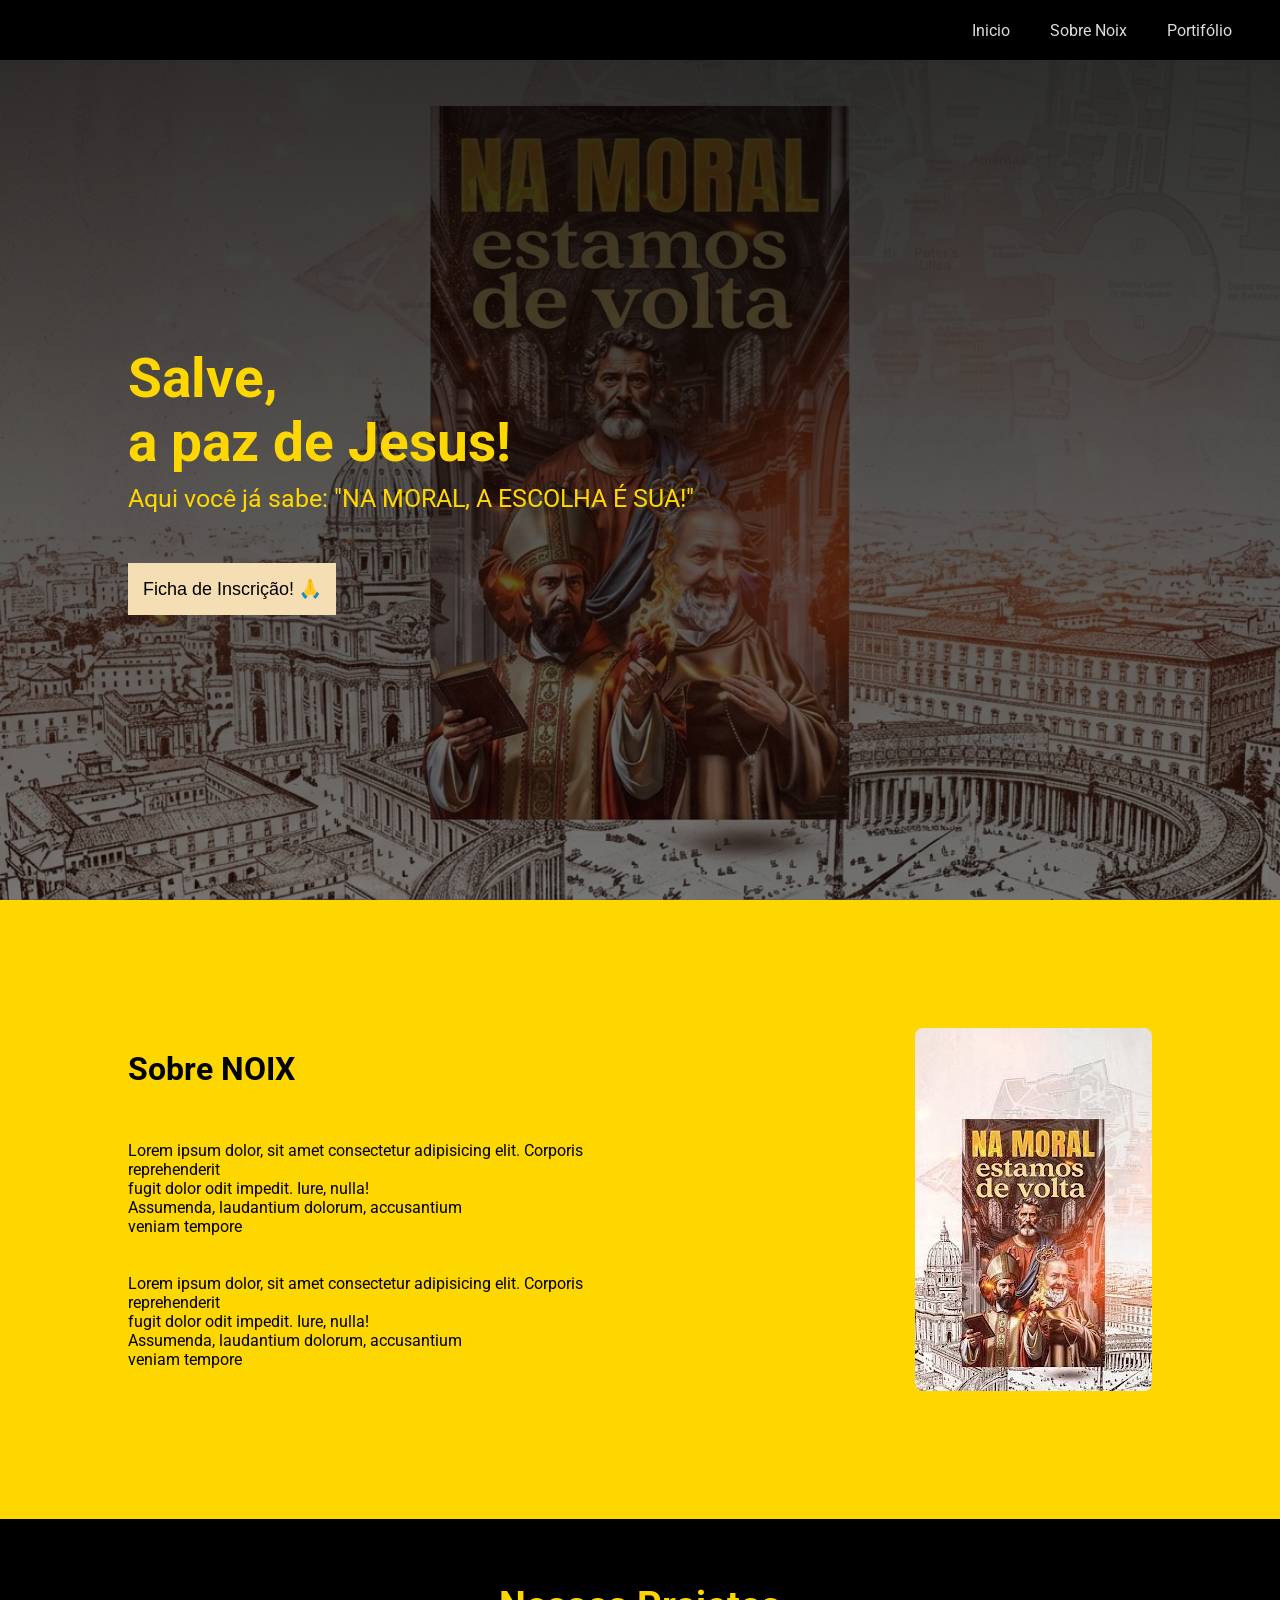
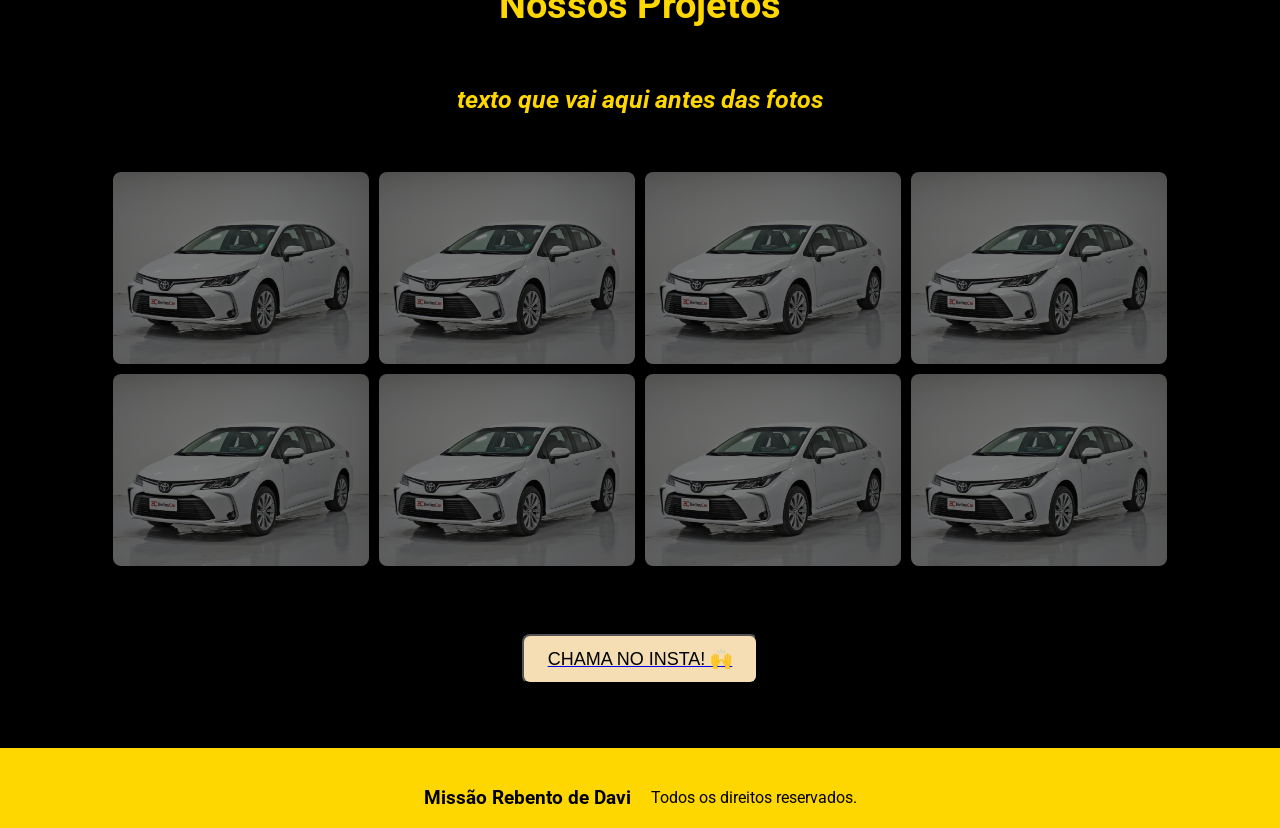
==== index.html @ 94bd3192 "Primeiro commit - Evolucao_DEV" ====
<!DOCTYPE html>
<html lang="pt-br">
<head>
    <meta charset="UTF-8">
    <meta name="viewport" content="width=device-width, initial-scale=1.0">
    <link rel="preconnect" href="https://fonts.googleapis.com">
    <link rel="preconnect" href="https://fonts.gstatic.com" crossorigin>
    <link href="https://fonts.googleapis.com/css2?family=Roboto:wght@400;700&display=swap" rel="stylesheet">
    <link rel = "stylesheet" href="style.css"/>
    <title>First Site</title>
</head>
<body>

    <!-- botoes de navegação -->


    <nav class="nav">
        <ul class="nav-list">
            <li><a href="#inicio">Inicio </a>
            </li>
            <li><a href="#sobre">Sobre Noix </a>
            </li>
            <li><a href="#portifolio">Portifólio </a>
            </li>

        </ul>
    </nav>

    <!-- Cabeçalho -->

<section id="inicio" class="main">
<div>
    <h1>Salve,<br>a paz de Jesus!</h1>
    <p>Aqui você já sabe: "NA MORAL, A ESCOLHA É SUA!"</p>
    <a href="https://docs.google.com/forms/d/e/1FAIpQLScG0cNOHrJ1CLUY8dJJJZNejmIAFOC_ncJY0PBA5OErvrOQdg/viewform?usp=publish-editor">
    <button class="btn">
        Ficha de Inscrição! 🙏
        </button>
    </a>
</div>

</section>

<!-- texto sobre... -->

<section id="sobre" class="sobre">

    <div>
        <h2>Sobre NOIX</h2><br><br>
        <p>Lorem ipsum dolor, sit amet consectetur 
            adipisicing elit. Corporis reprehenderit<br>
            fugit dolor odit impedit. Iure, nulla!<br>
            Assumenda, laudantium dolorum, accusantium <br>
            veniam tempore </p> 
            <br><br>
            <p>Lorem ipsum dolor, sit amet consectetur 
            adipisicing elit. Corporis reprehenderit<br>
            fugit dolor odit impedit. Iure, nulla!<br>
            Assumenda, laudantium dolorum, accusantium <br>
            veniam tempore </p>
    </div>
    <img src="images/WhatsApp Image 2026-03-04 at 14.34.53.jpeg">
</section>

<!-- fotos e portifolio -->

<section id="portifolio" class="portfolio">
    <h2>Nossos Projetos</h2><br><br>
        <p>texto que vai aqui antes das fotos</p><br><br>
        <div class="portifolio-list">
            <img src="images/corolla.jpg" alt="corolla">
            <img src="images/corolla.jpg" alt="corolla">
            <img src="images/corolla.jpg" alt="corolla">
            <img src="images/corolla.jpg" alt="corolla">
        </div>
        <div class="portifolio-list">
            <img src="images/corolla.jpg" alt="corolla">
            <img src="images/corolla.jpg" alt="corolla">
            <img src="images/corolla.jpg" alt="corolla">
            <img src="images/corolla.jpg" alt="corolla">        
    </div><br><br>
    <a href="https://www.instagram.com/rebento_dedavi?utm_source=ig_web_button_share_sheet&igsh=ZDNlZDc0MzIxNw==" target="_blank">
        <button class="action">CHAMA NO INSTA! 🙌</button>
    </a>
    
</section>

<!-- Rodape -->

<section class="rodape">
    <h3>
        <a href="https://www.instagram.com/rebento_dedavi?utm_source=ig_web_button_share_sheet&igsh=ZDNlZDc0MzIxNw=="> Missão Rebento de Davi </a>
    </h3>
    <p>Todos os direitos reservados.</p>
    </section>


</body>
</html>
---- style.css ----
*{
  margin:0;
  padding:0;
  box-sizing:border-box;
}

body {
font-family:'Roboto', sans-serif;
}
/* coloquei para a transição da pagina ficar suave */
html{
  scroll-behavior: smooth;
}

.nav{
  background-color: black;
  height: 60px;
  width: 100%;
  display: flex;
  justify-content: flex-end;
  /* para a caixa de menu ficar acompanhando a tela stick */
  position: sticky; 
  top: 0;
  z-index: 10;
}
.nav-list{
  display: flex; 
  text-align: center;
  list-style: none;
  align-items: center;
  margin-right:28px;

}
.nav-list a{
  text-decoration: none;
  color: #ddd;
  padding: 20px;
}
.nav-list a:hover{
  color: gold;
}
/* inicio da sessão do corpo da página */
.main{
  width: 100%;
  background-color: black;
  height: calc(100vh - 60px);
  background-image: linear-gradient(rgba(0, 0, 0, 0.808), rgba(0, 0, 0, 0.521)), url(images/IMG_6718.PNG);
  background-size: cover;
  background-position: center;
  display: flex;
  align-items: center;
  padding-left: 10%;
}
.main h1{
  color:gold;
  font-size: 55px;
}
.main p{
  color:gold;
  font-size: 25px;
  margin-bottom: 50px;
  margin-top: 10px;
}
.main button{
  cursor: pointer;
  background-color: wheat;
  border: 0;
  padding: 15px;
  font-size: 18px;
  font-weight:lighter ;
  transition: 0.7s;
}
.main button:hover{
  background-color: gold;
  transform: scale(1.1);
}
.main a{
  text-decoration: none;
  color: black;
}

.sobre{
  width: 100%;
  background-color: rgb(255, 215, 00);
  padding-left: 10%;
  padding-right: 10%;
  padding-top: 10%;
  padding-bottom: 10%;  
  display: flex;
  align-items: center;
  justify-content: space-between;
}
.sobre div{
  max-width: 50%;
  padding-right: 40px;
}

.sobre img{
  max-width: 450px;
  border-radius: 8px;
}

.sobre div h2{
  color: black;
  font-size: 32px;
  margin-bottom: 15px;
}

/* inicio da sessão de fotos */

.portfolio {
  width: 100%;
  display: flex;
  flex-direction: column;
  align-items: center;
  justify-content: center;
  background-color: rgb(0, 0, 0);
  padding-left: 10%;
  padding-right: 10%; 
  padding-top: 5%;
  padding-bottom: 5%;
  font-weight: bold;
  font-size: 25px;
  color: rgb(255, 215, 00);
}

.portfolio p{
  font-style: italic;
}

.portifolio-list{
  width: 100%;
  display: flex;
  justify-content: center;
  align-items: center;
}
.portfolio img{
  width: 25%;
  margin-left: 0.5%;
  margin-right: 0.5%;
  margin-bottom: 1%;
  border-radius: 8px;
  opacity: 0.5;
  transition: 0.7s;
}
.portfolio img:hover{
  opacity: 1;
  transform: scale(1.1);  
}

.action{
  padding: 12px 24px;
  border-radius: 8px;
  background-color:wheat;
  font-size: 18px;
  display: flex;
  align-items: center;
  justify-content: center;
  cursor: pointer;
  color: rgb(0, 0, 0);
  transition: 0.7s;
}
.action:hover{
  background-color: gold;
  transform: scale(1.1);  
}
 /* começo do rodapé */

.rodape{
  width: 100%;
  background-color: rgb(255, 215, 00);
  display: flex;
  justify-content: center;
  align-items: center;
  padding-top: 3%;
  padding-bottom: 1.5%;
  color: black;
}
.rodape a {
  text-decoration: none;
  color: black;
}
.rodape a:hover{
  color: rgba(105, 105, 105, 0.719);
}
.rodape p{
  margin-left: 20px;
}

/* responsividade pra saber até que ponto o site fica bom em qualquer tela*/
@media (max-width: 628px){
.main h1{
  font-size: 38px;
}
.main p{
  font-size: 20px;
}
.main{
  background-size: cover;
}
/* fim do main */
.sobre{
  flex-direction: column;
  align-items: center;
  justify-content: center;
  padding-left: 0;
  padding-right: 0;
  padding-top: 3;
  padding-bottom: 0;
}
.sobre div{
  max-width: 70%;
  padding-right: 0;
  padding-left: 0;
  padding-top: 0;
  padding-bottom: 0;
}
.sobre img{
  max-width: 80%;
  margin-top: 30px;
  margin-bottom: 10px;
}
.portfolio img{
  width: 28%;
  margin-left: 0.5%;
  margin-right: 0.5
}

.rodape{
  flex-direction:column;
  align-items: center;
  justify-content: center
}
.rodape p{
  margin-left: 0;
}

}
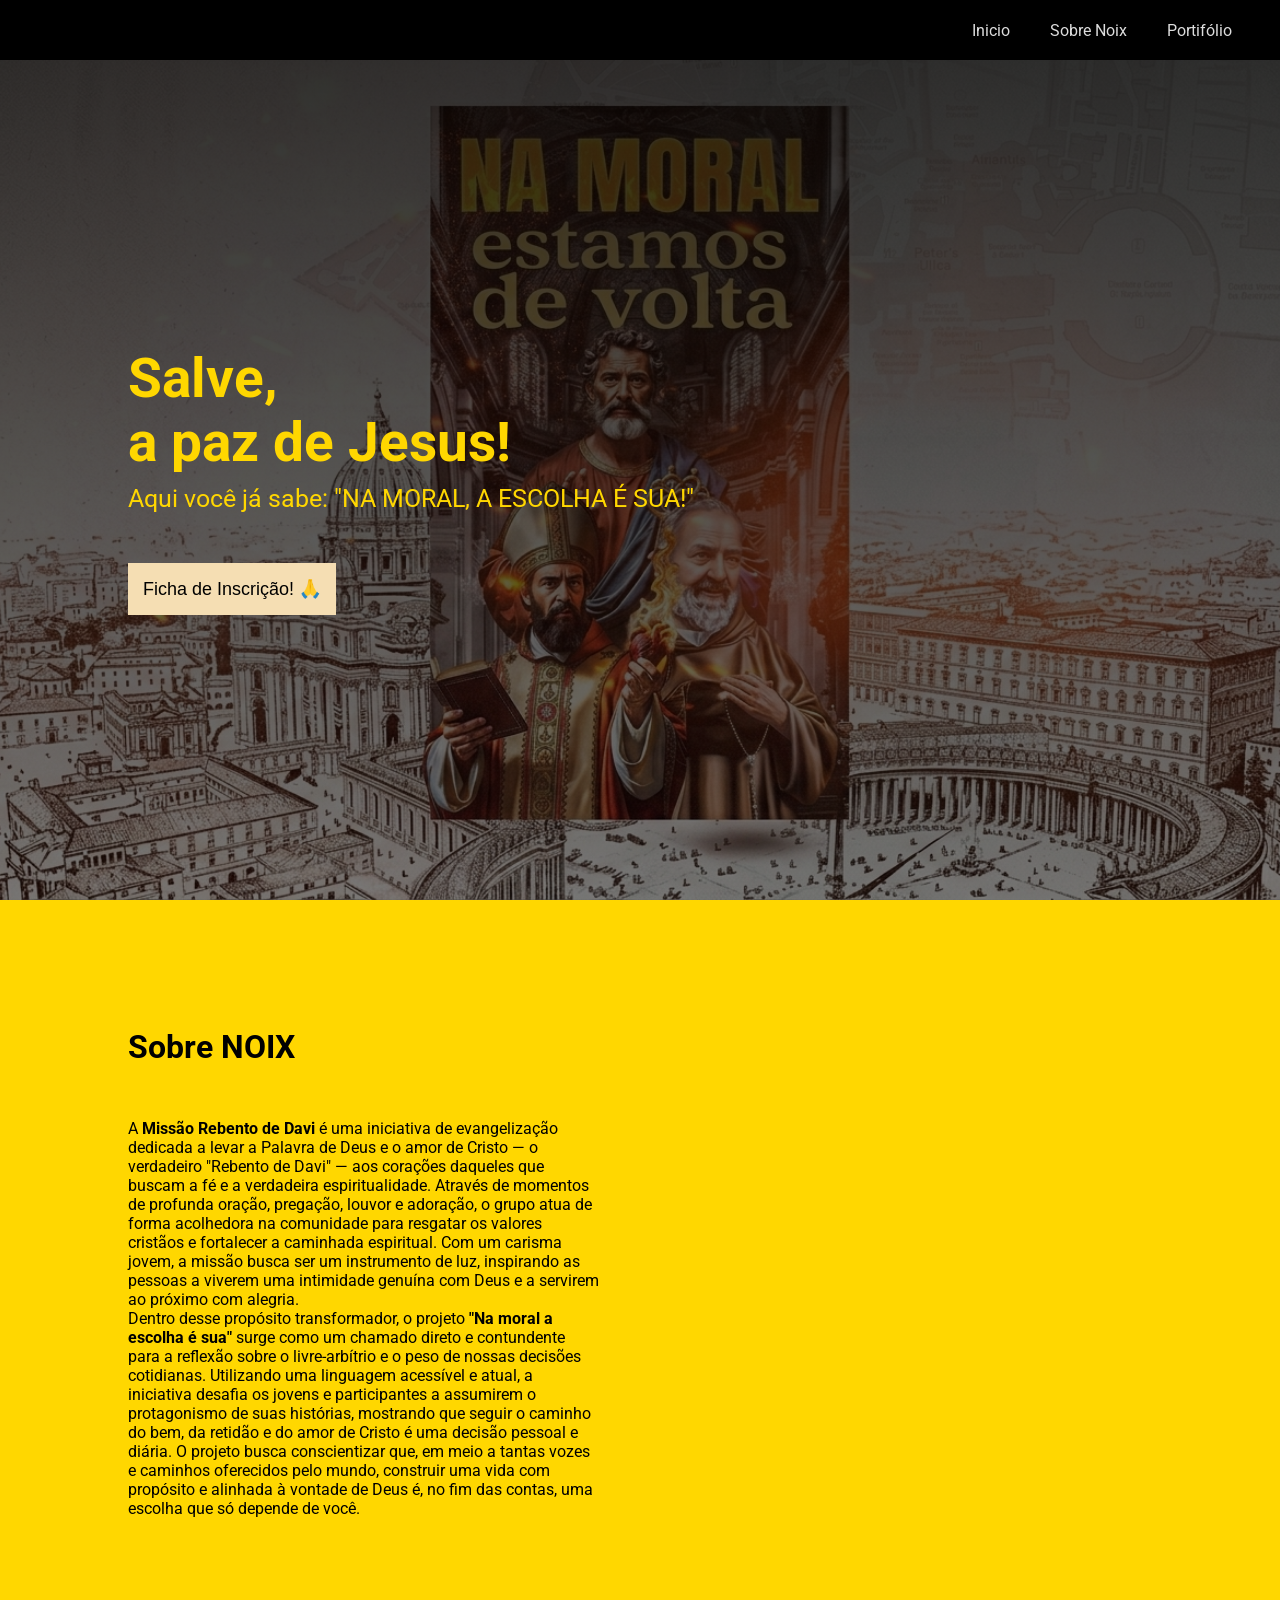
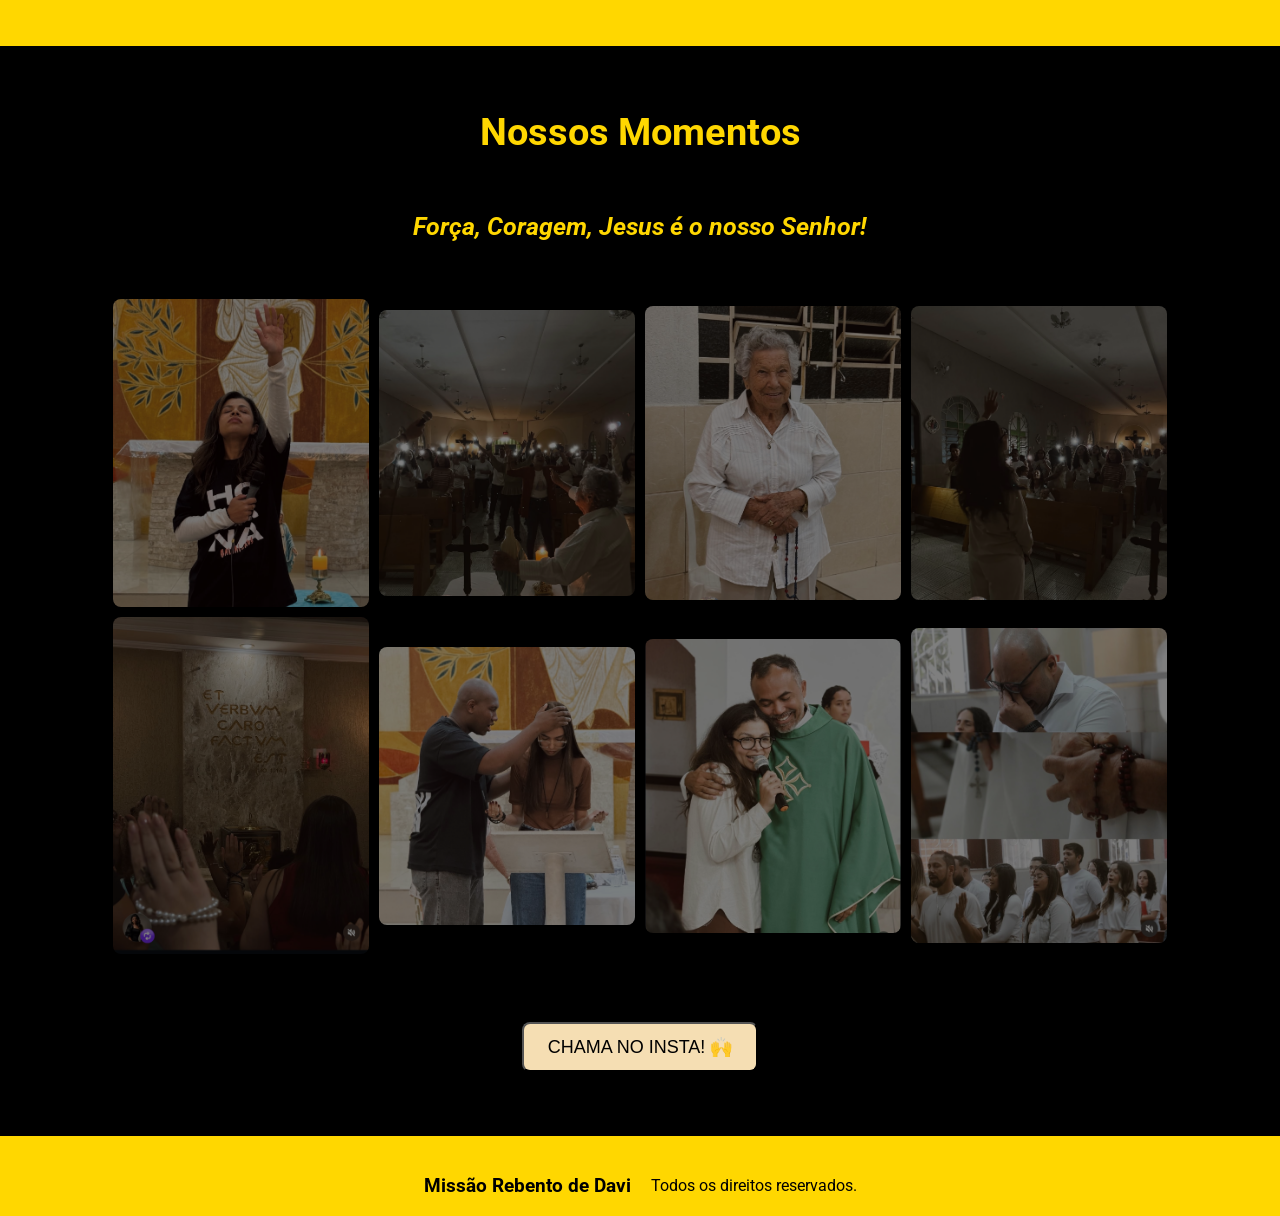
==== commit 3b401439: "Alterei as fotos e acrescentei a API da galeria fotos do instagram" ====
--- a/index.html
+++ b/index.html
@@ -11,6 +11,7 @@
 </head>
 <body>
 
+   
     <!-- botoes de navegação -->
 
 
@@ -47,39 +48,47 @@
 
     <div>
         <h2>Sobre NOIX</h2><br><br>
-        <p>Lorem ipsum dolor, sit amet consectetur 
-            adipisicing elit. Corporis reprehenderit<br>
-            fugit dolor odit impedit. Iure, nulla!<br>
-            Assumenda, laudantium dolorum, accusantium <br>
-            veniam tempore </p> 
-            <br><br>
-            <p>Lorem ipsum dolor, sit amet consectetur 
-            adipisicing elit. Corporis reprehenderit<br>
-            fugit dolor odit impedit. Iure, nulla!<br>
-            Assumenda, laudantium dolorum, accusantium <br>
-            veniam tempore </p>
+        <p> <p>A <strong>Missão Rebento de Davi</strong> é uma iniciativa de evangelização
+            dedicada a levar a Palavra de Deus e o amor de Cristo — o verdadeiro "Rebento de Davi" — aos corações daqueles 
+            que buscam a fé e a verdadeira espiritualidade. Através de momentos de profunda oração, pregação, louvor
+            e adoração, o grupo atua de forma acolhedora na comunidade para resgatar os valores cristãos
+            e fortalecer a caminhada espiritual. Com um carisma jovem, a missão busca ser um instrumento de luz,
+            inspirando as pessoas a viverem uma intimidade genuína com Deus e a servirem ao próximo com alegria.</p>
+
+<p>Dentro desse propósito transformador, o projeto <strong>"Na moral a escolha é sua"</strong> surge como um chamado direto e contundente para a reflexão sobre o livre-arbítrio e o peso de nossas decisões cotidianas. Utilizando uma linguagem acessível e atual, a iniciativa desafia os jovens e participantes a assumirem o protagonismo de suas histórias, mostrando que seguir o caminho do bem, da retidão e do amor de Cristo é uma decisão pessoal e diária. O projeto busca conscientizar que, em meio a tantas vozes e caminhos oferecidos pelo mundo, construir uma vida com propósito e alinhada à vontade de Deus é, no fim das contas, uma escolha que só depende de você.</p>
+            <script src="https://elfsightcdn.com/platform.js" async></script>
     </div>
-    <img src="images/WhatsApp Image 2026-03-04 at 14.34.53.jpeg">
-</section>
+<!-- 
+    
+    
+<img src="images/WhatsApp Image 2026-03-04 at 14.34.53.jpeg"> -->
 
+ <!-- widget da elfish que cadastrei - plano gratuito  -->
+     <!-- Elfsight Instagram Feed | -->
+        
+
+    
+    <div class="elfsight-app-e0079b9c-7f91-4a6b-9b7b-09eb0392f261" data-elfsight-app-lazy></div>
+    
+    </section>
 <!-- fotos e portifolio -->
 
 <section id="portifolio" class="portfolio">
-    <h2>Nossos Projetos</h2><br><br>
-        <p>texto que vai aqui antes das fotos</p><br><br>
+    <h2>Nossos Momentos</h2><br><br>
+        <p>Força, Coragem, Jesus é o nosso Senhor!</p><br><br>
         <div class="portifolio-list">
-            <img src="images/corolla.jpg" alt="corolla">
-            <img src="images/corolla.jpg" alt="corolla">
-            <img src="images/corolla.jpg" alt="corolla">
-            <img src="images/corolla.jpg" alt="corolla">
+            <img src="images/IMG_6723.PNG" alt="camila">
+            <img src="images/IMG_6724.PNG" alt="grupo de oração">
+            <img src="images/IMG_6725.PNG" alt="dona Otilia">
+            <img src="images/IMG_6726.PNG" alt="Grupo de oração">
         </div>
         <div class="portifolio-list">
-            <img src="images/corolla.jpg" alt="corolla">
-            <img src="images/corolla.jpg" alt="corolla">
-            <img src="images/corolla.jpg" alt="corolla">
-            <img src="images/corolla.jpg" alt="corolla">        
+            <img src="images/IMG_6727.PNG" alt="Sacrario">
+            <img src="images/IMG_6728.PNG" alt="Roger">
+            <img src="images/IMG_6730.PNG" alt="Frei Eduardo e Camila">
+            <img src="images/IMG_6729.PNG" alt="Rodrigo e Consagração missão">        
     </div><br><br>
-    <a href="https://www.instagram.com/rebento_dedavi?utm_source=ig_web_button_share_sheet&igsh=ZDNlZDc0MzIxNw==" target="_blank">
+    <a class="btn" href="https://www.instagram.com/rebento_dedavi?utm_source=ig_web_button_share_sheet&igsh=ZDNlZDc0MzIxNw==" target="_blank">
         <button class="action">CHAMA NO INSTA! 🙌</button>
     </a>
     
--- a/style.css
+++ b/style.css
@@ -88,24 +88,28 @@
   padding-bottom: 10%;  
   display: flex;
   align-items: center;
-  justify-content: space-between;
-}
-.sobre div{
+  justify-content: center;
+}
+/* Estiliza apenas o primeiro container div (com o texto) dentro da seção .sobre */
+.sobre > div:first-child {
   max-width: 50%;
   padding-right: 40px;
 }
 
-.sobre img{
-  max-width: 450px;
+/* .sobre img{
+  max-width: 100%;
   border-radius: 8px;
-}
+} */
 
 .sobre div h2{
   color: black;
   font-size: 32px;
   margin-bottom: 15px;
 }
-
+/* Estiliza o container do widget do Elfsight */
+.elfsight-app-e0079b9c-7f91-4a6b-9b7b-09eb0392f261 {
+  width: 50%;
+}
 /* inicio da sessão de fotos */
 
 .portfolio {
@@ -164,6 +168,10 @@
   background-color: gold;
   transform: scale(1.1);  
 }
+.btn{
+  text-decoration: none;
+  color: black;
+}
  /* começo do rodapé */
 
 .rodape{
@@ -175,6 +183,7 @@
   padding-top: 3%;
   padding-bottom: 1.5%;
   color: black;
+  text-underline-offset: 5px ;
 }
 .rodape a {
   text-decoration: none;
@@ -186,6 +195,8 @@
 .rodape p{
   margin-left: 20px;
 }
+
+
 
 /* responsividade pra saber até que ponto o site fica bom em qualquer tela*/
 @media (max-width: 628px){
@@ -203,23 +214,22 @@
   flex-direction: column;
   align-items: center;
   justify-content: center;
-  padding-left: 0;
+  padding: 30px 15px;
+}
+.sobre > div:first-child{
+  max-width: 100%;
   padding-right: 0;
-  padding-top: 3;
-  padding-bottom: 0;
-}
-.sobre div{
-  max-width: 70%;
-  padding-right: 0;
-  padding-left: 0;
-  padding-top: 0;
-  padding-bottom: 0;
-}
-.sobre img{
+  text-align: center;
+  margin-bottom: 30px;
+}
+.sobre .elfsight-app-e0079b9c-7f91-4a6b-9b7b-09eb0392f261{
+  width: 90%;
+}
+/* .sobre img{
   max-width: 80%;
   margin-top: 30px;
   margin-bottom: 10px;
-}
+} */
 .portfolio img{
   width: 28%;
   margin-left: 0.5%;
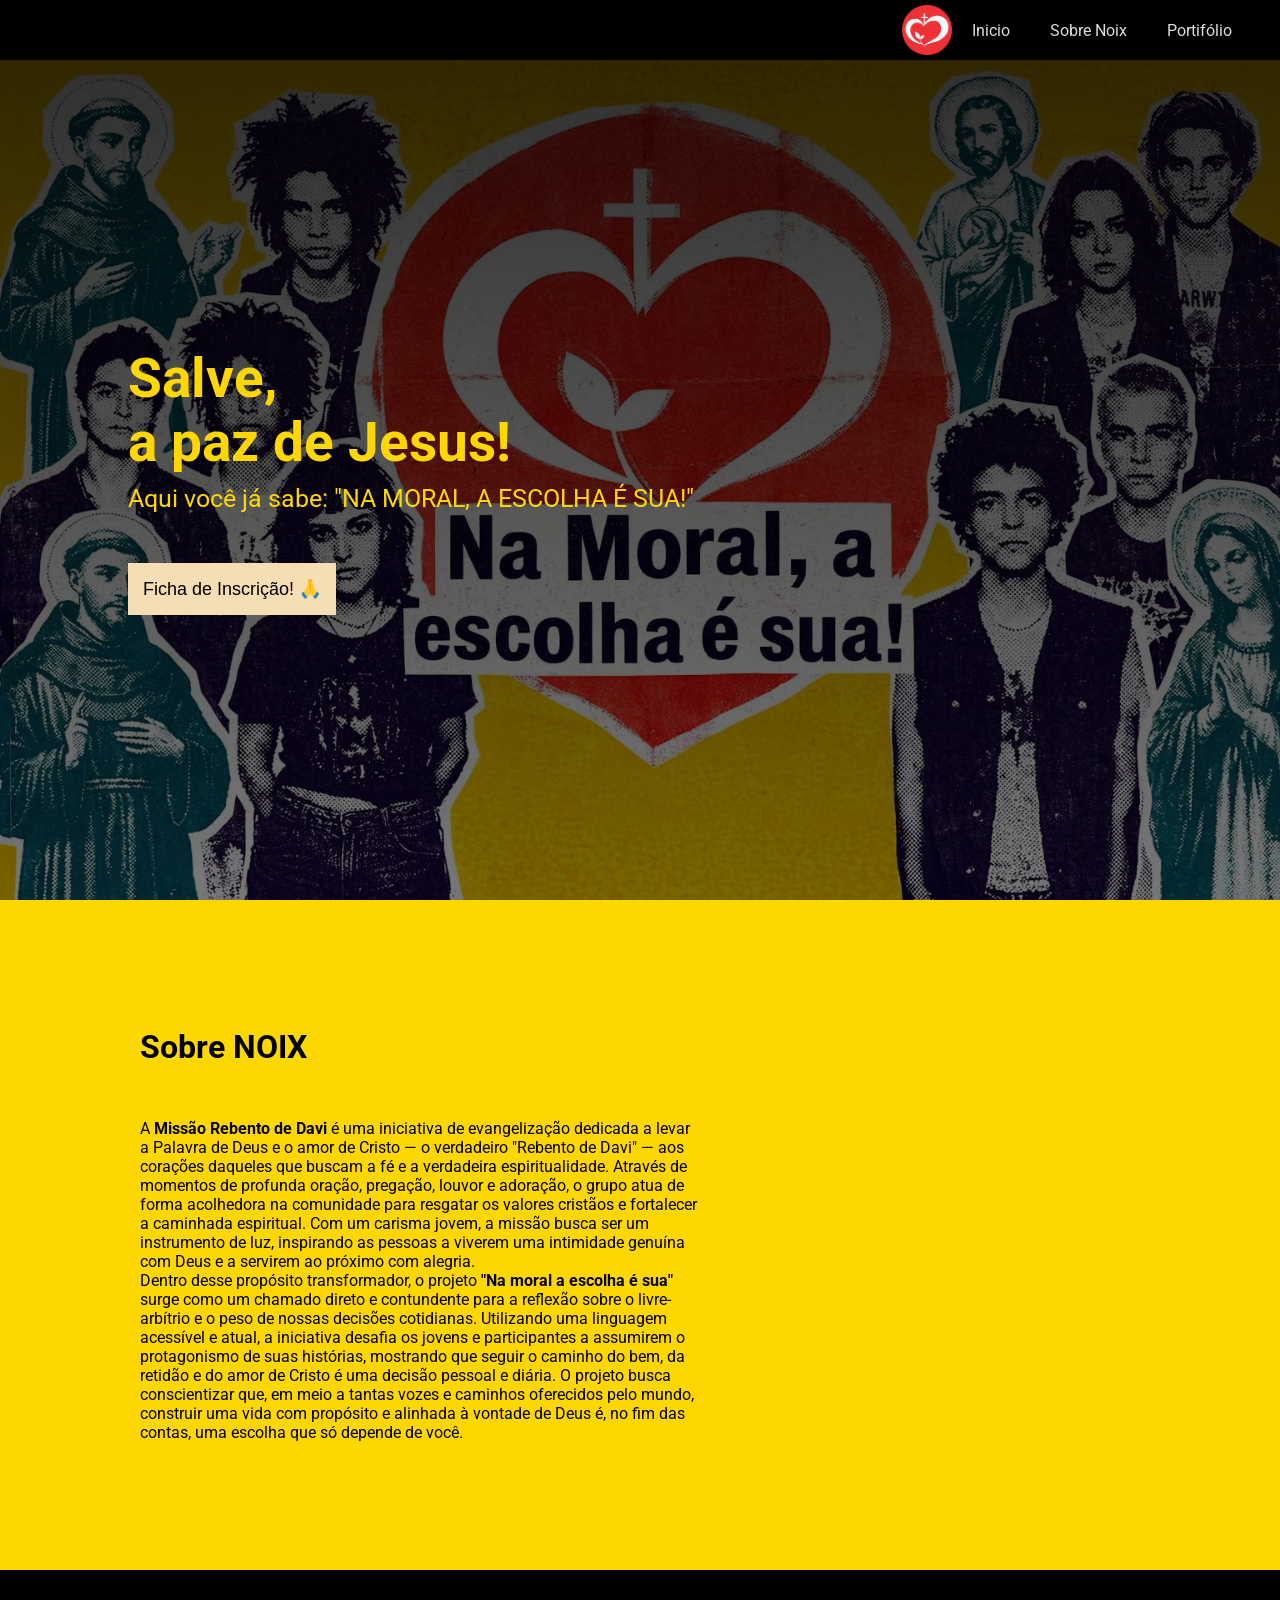
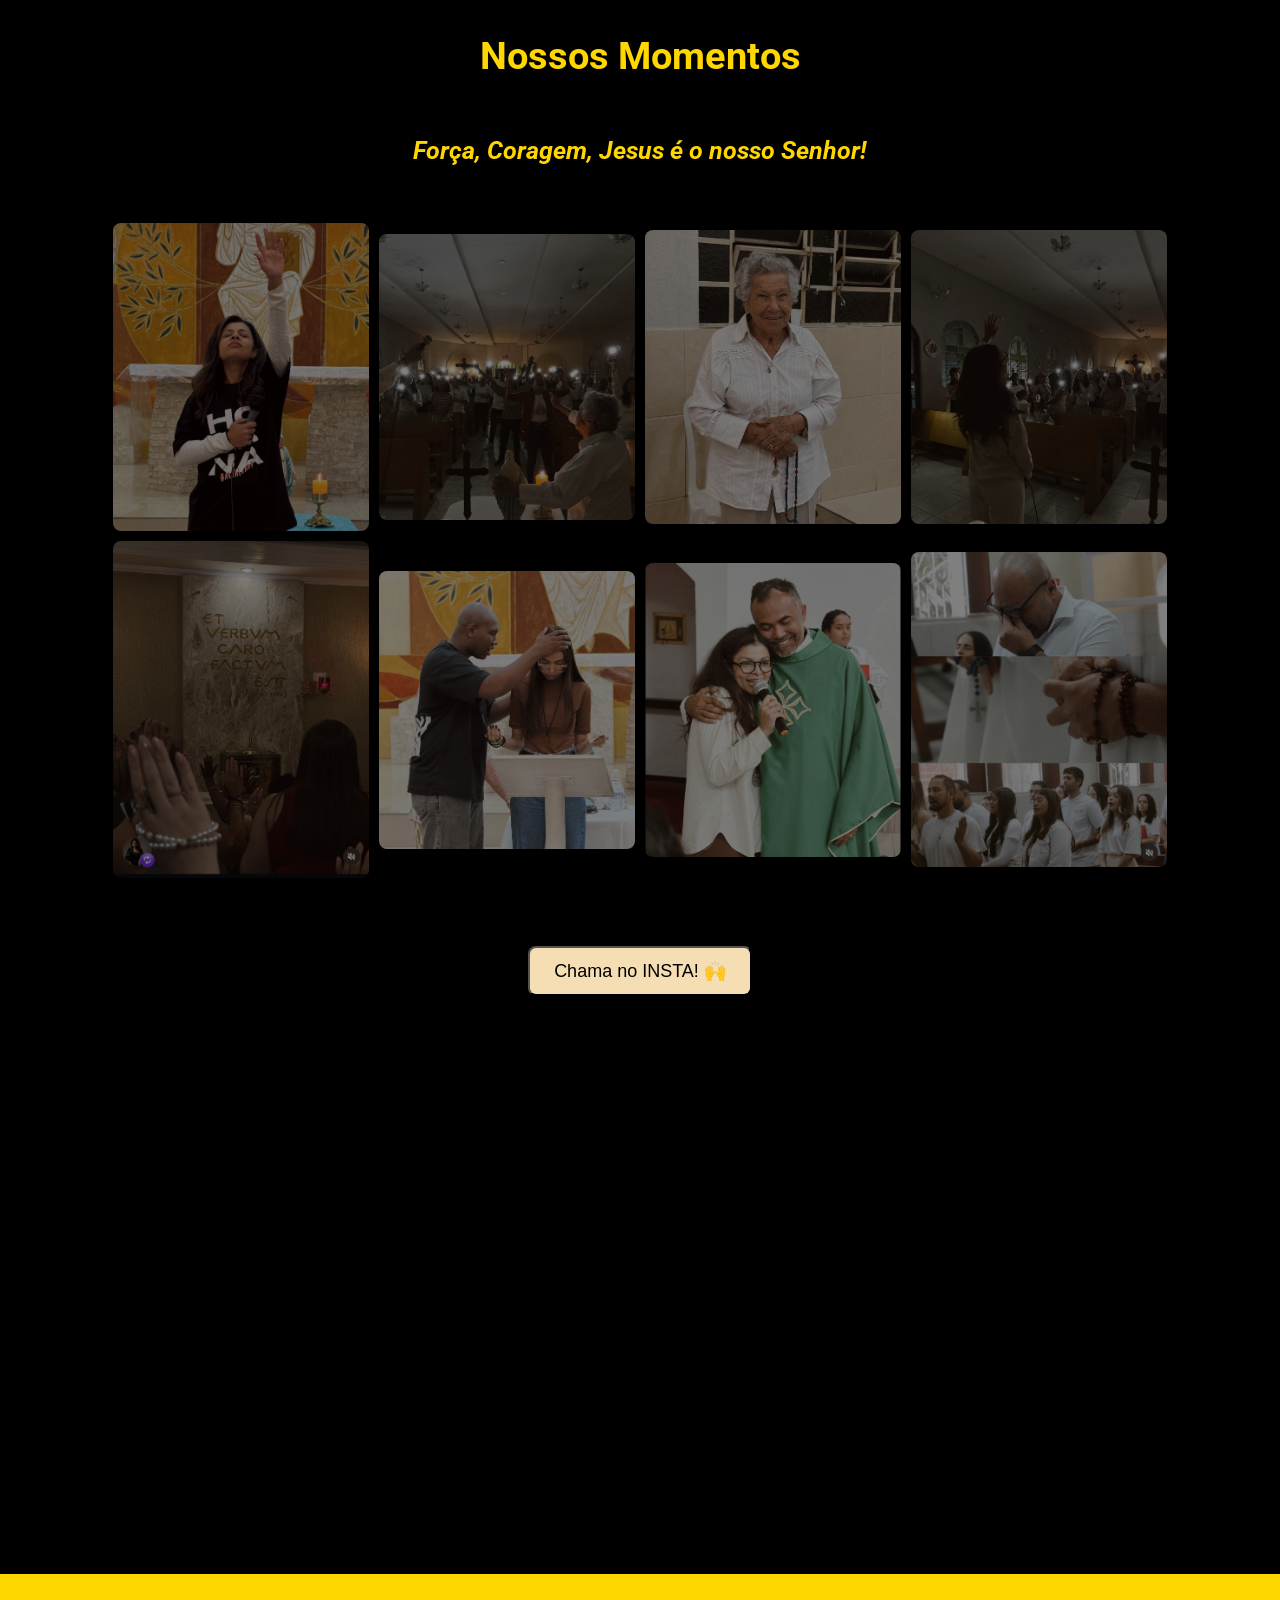
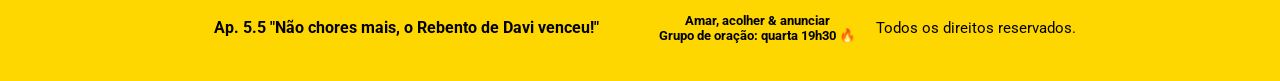
==== commit 1bb97687: "Alteração no backgroud da página e acrescecntei o mapa como iframe do maps." ====
--- a/index.html
+++ b/index.html
@@ -16,6 +16,7 @@
 
 
     <nav class="nav">
+        <img class="logo" src="images/logo missão.png" alt="logo">
         <ul class="nav-list">
             <li><a href="#inicio">Inicio </a>
             </li>
@@ -89,17 +90,27 @@
             <img src="images/IMG_6729.PNG" alt="Rodrigo e Consagração missão">        
     </div><br><br>
     <a class="btn" href="https://www.instagram.com/rebento_dedavi?utm_source=ig_web_button_share_sheet&igsh=ZDNlZDc0MzIxNw==" target="_blank">
-        <button class="action">CHAMA NO INSTA! 🙌</button>
-    </a>
+        <button class="action">Chama no INSTA! 🙌</button>
+    </a><br><br>
+    
+     <div class="mapa">
+        <iframe src="https://www.google.com/maps/embed?pb=!1m18!1m12!1m3!1d3655.8258409386817!2d-46.44726862538781!3d-23.610578163400824!2m3!1f0!2f0!3f0!3m2!1i1024!2i768!4f13.1!3m3!1m2!1s0x94ce68b153e4dfe1%3A0xd107c1a7ab02363f!2sTravessa%20P%C3%A9%20de%20Manac%C3%A1%2C%2057%20-%20Jardim%20da%20Conquista%2C%20S%C3%A3o%20Paulo%20-%20SP%2C%2008345-200!5e0!3m2!1spt-BR!2sbr!4v1772896035469!5m2!1spt-BR!2sbr" width="600" height="450" style="border:0;" allowfullscreen="" loading="lazy" referrerpolicy="no-referrer-when-downgrade"></iframe>
+    </div>
     
 </section>
 
 <!-- Rodape -->
 
 <section class="rodape">
-    <h3>
-        <a href="https://www.instagram.com/rebento_dedavi?utm_source=ig_web_button_share_sheet&igsh=ZDNlZDc0MzIxNw=="> Missão Rebento de Davi </a>
-    </h3>
+    <h4>
+        <a href="https://www.instagram.com/rebento_dedavi?utm_source=ig_web_button_share_sheet&igsh=ZDNlZDc0MzIxNw=="> Ap. 5.5 "Não chores mais, o Rebento de Davi venceu!"<br>
+    </h4>
+    <div>
+    <h5>Amar, acolher & anunciar
+    <!-- <a href="https://www.google.com/maps/Travessa Pé de Manacá, 57, Jardim da Conquista, São paulo, SP"> <br>  -->
+        <h5> Grupo de oração: quarta 19h30 🔥 </a></h5>
+    </div>
+   
     <p>Todos os direitos reservados.</p>
     </section>
 
--- a/style.css
+++ b/style.css
@@ -31,6 +31,12 @@
   margin-right:28px;
 
 }
+.logo{
+  height: 50px;
+  width: auto;  
+  margin-top:  5px;
+  margin-left: 20px; 
+}
 .nav-list a{
   text-decoration: none;
   color: #ddd;
@@ -44,12 +50,15 @@
   width: 100%;
   background-color: black;
   height: calc(100vh - 60px);
-  background-image: linear-gradient(rgba(0, 0, 0, 0.808), rgba(0, 0, 0, 0.521)), url(images/IMG_6718.PNG);
+  background-image: linear-gradient(rgba(0, 0, 0, 0.808), rgba(0, 0, 0, 0.521)), url(background2.png);
   background-size: cover;
   background-position: center;
   display: flex;
   align-items: center;
   padding-left: 10%;
+  
+  
+  
 }
 .main h1{
   color:gold;
@@ -92,7 +101,7 @@
 }
 /* Estiliza apenas o primeiro container div (com o texto) dentro da seção .sobre */
 .sobre > div:first-child {
-  max-width: 50%;
+  max-width: 600px;
   padding-right: 40px;
 }
 
@@ -109,6 +118,7 @@
 /* Estiliza o container do widget do Elfsight */
 .elfsight-app-e0079b9c-7f91-4a6b-9b7b-09eb0392f261 {
   width: 50%;
+  max-width: 400px;
 }
 /* inicio da sessão de fotos */
 
@@ -151,7 +161,12 @@
   opacity: 1;
   transform: scale(1.1);  
 }
-
+.portfolio mapa{
+  width: 40px;  /* Tamanho pequeno e quadrado */
+  height: 40px;
+  margin-left: 15px; /* Espaçamento para não grudar no texto */
+  border-radius: 5px; /* Opcional: bordas levemente arredondadas */
+}
 .action{
   padding: 12px 24px;
   border-radius: 8px;
@@ -181,19 +196,31 @@
   justify-content: center;
   align-items: center;
   padding-top: 3%;
-  padding-bottom: 1.5%;
+  padding-bottom: 3%;
+  padding-left: 10%;
+  padding-right: 10%; 
   color: black;
   text-underline-offset: 5px ;
 }
 .rodape a {
   text-decoration: none;
   color: black;
+  margin-left: 30px;
 }
 .rodape a:hover{
   color: rgba(105, 105, 105, 0.719);
 }
+.rodape div{
+  display: flex;
+  align-items: center;
+  justify-content: center;
+  flex-direction: column;
+}
+
 .rodape p{
   margin-left: 20px;
+  margin-right: 20px;
+  font-size: 15px;
 }
 
 
@@ -244,5 +271,10 @@
 .rodape p{
   margin-left: 0;
 }
+.rodape div{
+  flex-direction: column;
+  align-items: center;
+  justify-content: center;
+}
 
 }
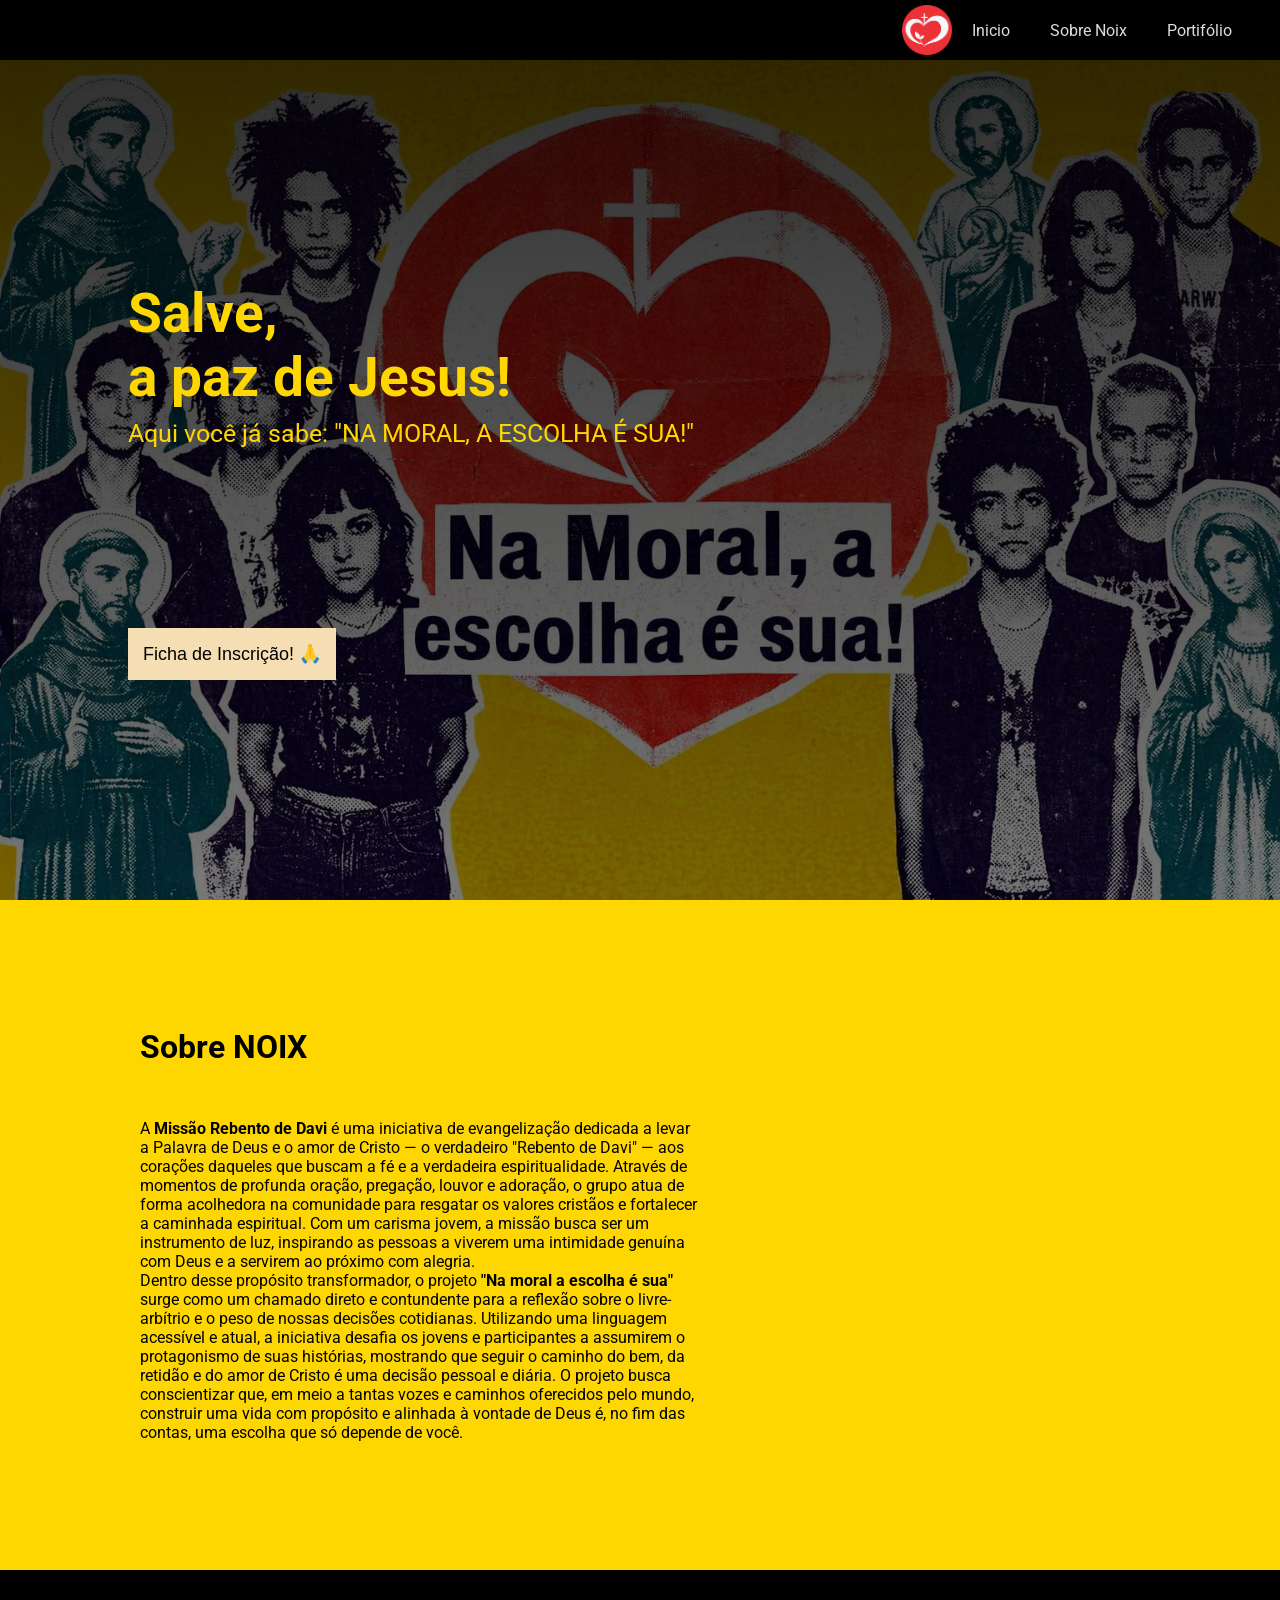
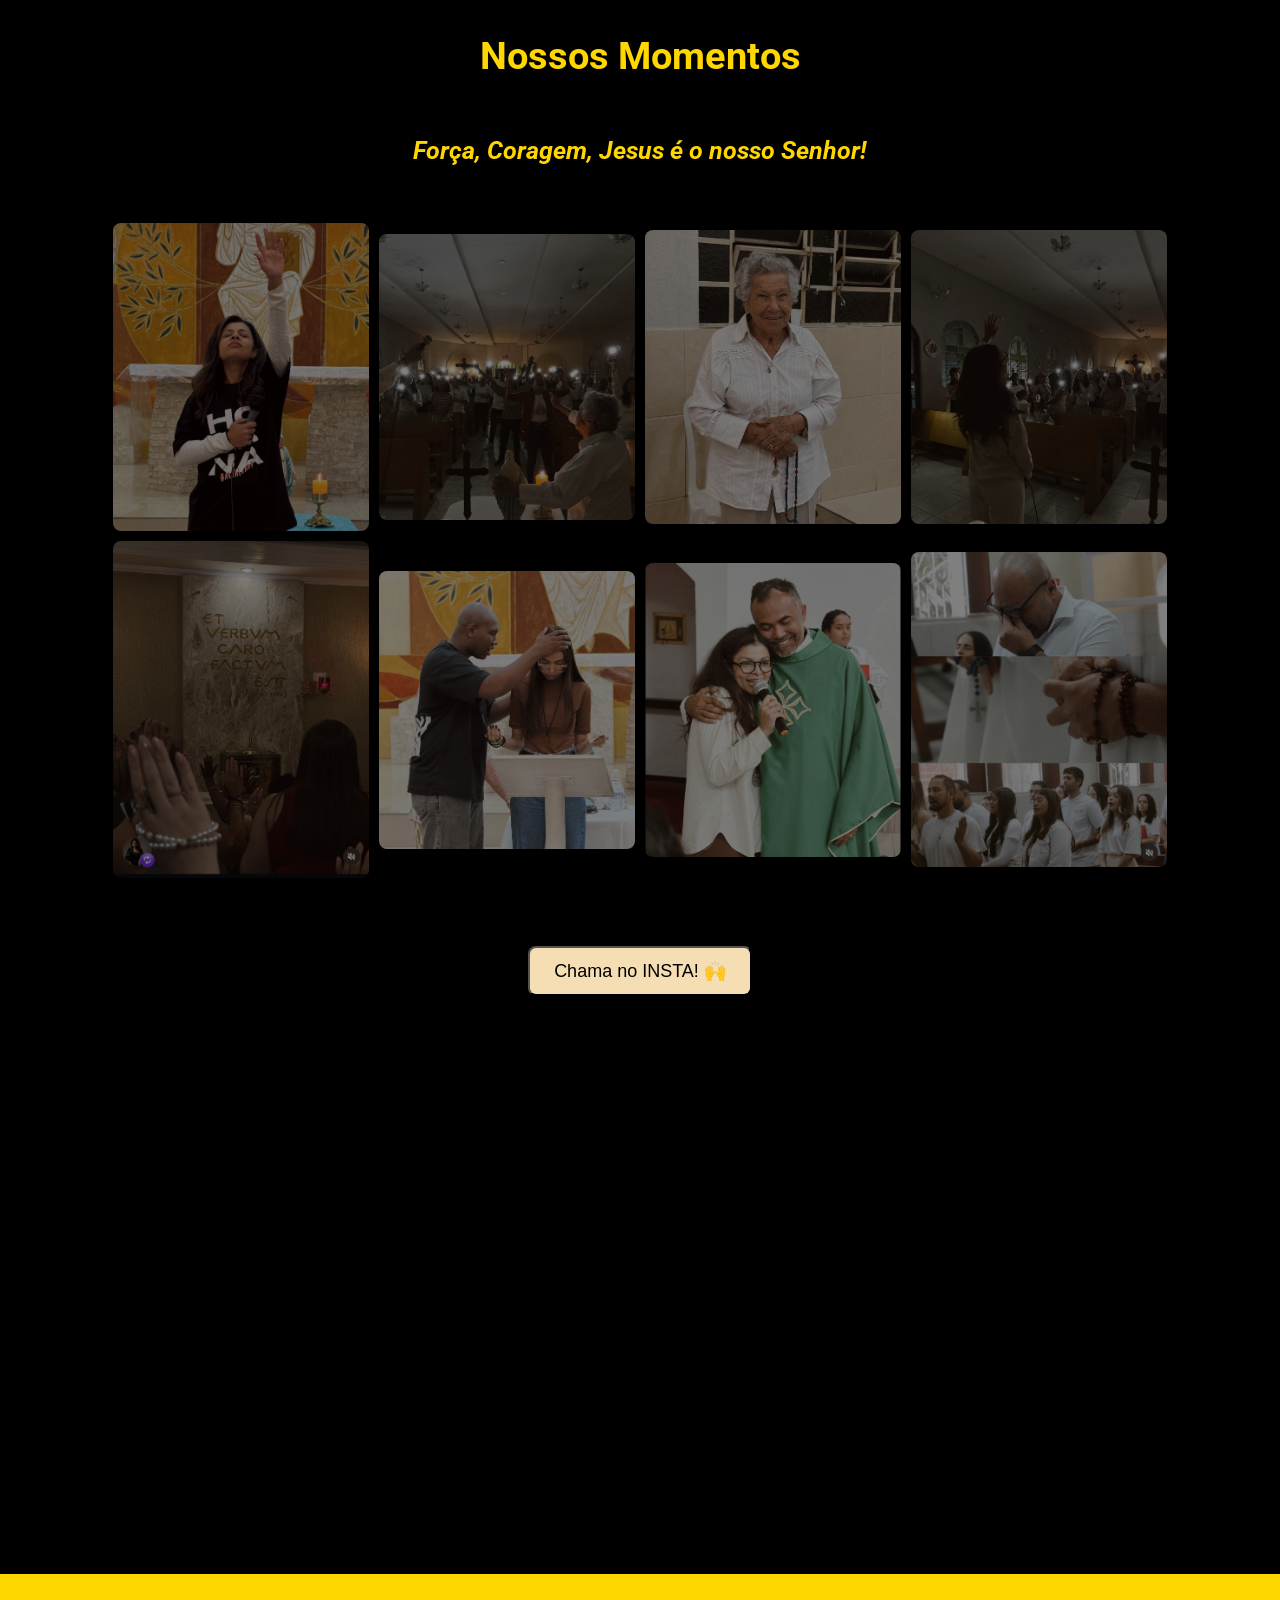
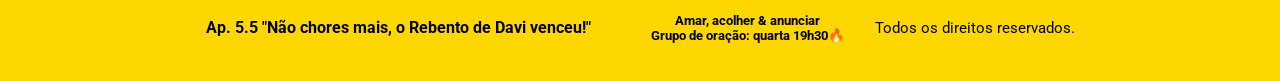
==== commit 4d7cccc7: "Acerto final de responsividade" ====
--- a/index.html
+++ b/index.html
@@ -34,8 +34,9 @@
 <div>
     <h1>Salve,<br>a paz de Jesus!</h1>
     <p>Aqui você já sabe: "NA MORAL, A ESCOLHA É SUA!"</p>
-    <a href="https://docs.google.com/forms/d/e/1FAIpQLScG0cNOHrJ1CLUY8dJJJZNejmIAFOC_ncJY0PBA5OErvrOQdg/viewform?usp=publish-editor">
-    <button class="btn">
+    <!-- <a href="https://docs.google.com/forms/d/e/1FAIpQLScG0cNOHrJ1CLUY8dJJJZNejmIAFOC_ncJY0PBA5OErvrOQdg/viewform?usp=publish-editor"> -->
+    <a href="imagem.html">
+        <button class="btn">
         Ficha de Inscrição! 🙏
         </button>
     </a>
@@ -106,9 +107,8 @@
         <a href="https://www.instagram.com/rebento_dedavi?utm_source=ig_web_button_share_sheet&igsh=ZDNlZDc0MzIxNw=="> Ap. 5.5 "Não chores mais, o Rebento de Davi venceu!"<br>
     </h4>
     <div>
-    <h5>Amar, acolher & anunciar
-    <!-- <a href="https://www.google.com/maps/Travessa Pé de Manacá, 57, Jardim da Conquista, São paulo, SP"> <br>  -->
-        <h5> Grupo de oração: quarta 19h30 🔥 </a></h5>
+    <h5>Amar, acolher & anunciar<br>
+    <h5>Grupo de oração: quarta 19h30🔥</a></h5>
     </div>
    
     <p>Todos os direitos reservados.</p>
--- a/style.css
+++ b/style.css
@@ -78,6 +78,7 @@
   font-size: 18px;
   font-weight:lighter ;
   transition: 0.7s;
+  margin-top: 130px;
 }
 .main button:hover{
   background-color: gold;
@@ -197,15 +198,15 @@
   align-items: center;
   padding-top: 3%;
   padding-bottom: 3%;
-  padding-left: 10%;
-  padding-right: 10%; 
   color: black;
   text-underline-offset: 5px ;
 }
 .rodape a {
   text-decoration: none;
   color: black;
-  margin-left: 30px;
+  margin-left: 15px;
+  margin-right: 15px;
+  
 }
 .rodape a:hover{
   color: rgba(105, 105, 105, 0.719);
@@ -218,11 +219,10 @@
 }
 
 .rodape p{
-  margin-left: 20px;
-  margin-right: 20px;
   font-size: 15px;
-}
-
+  margin-left: 15px;
+  margin-right: 15px;
+}
 
 
 /* responsividade pra saber até que ponto o site fica bom em qualquer tela*/
